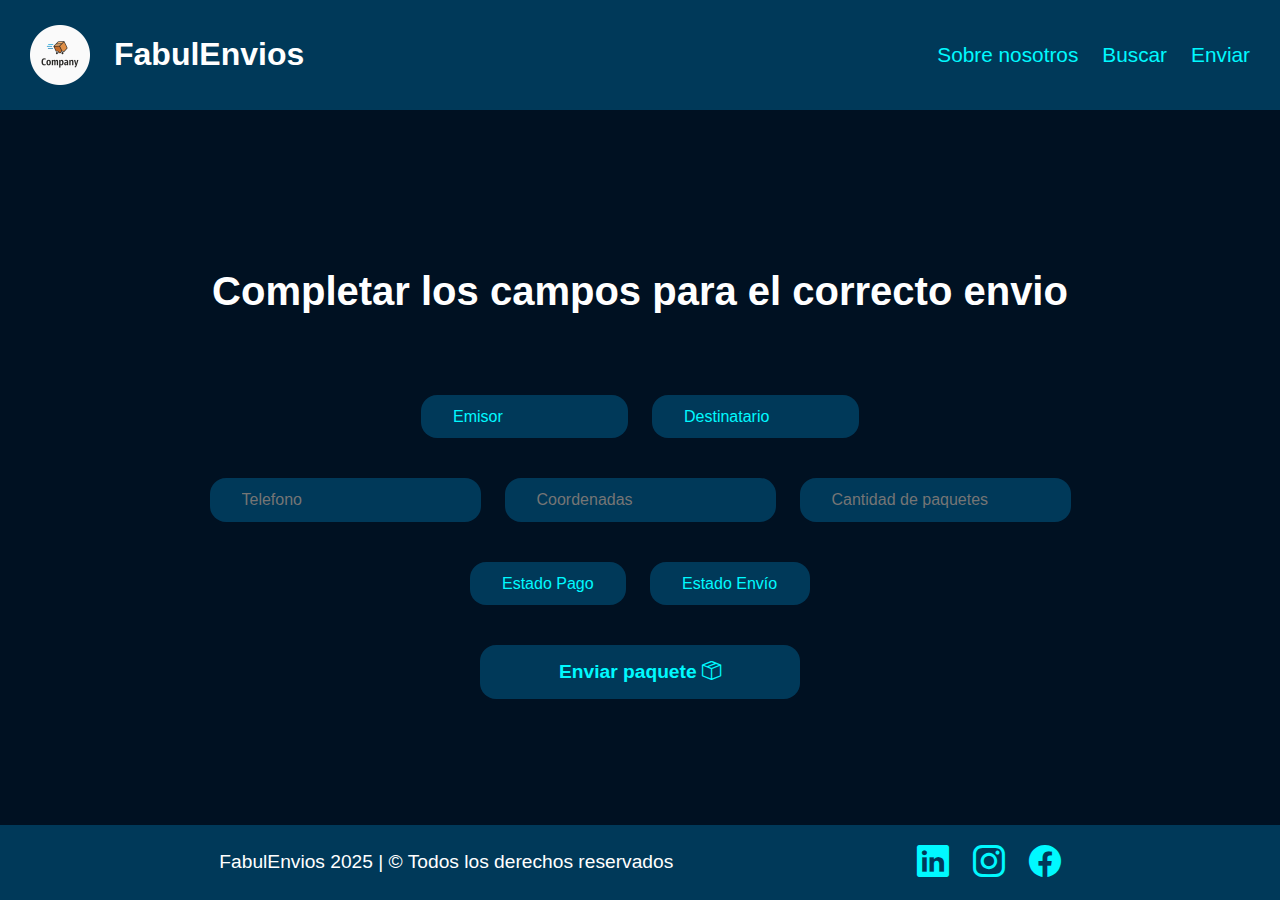
==== envio.html @ 822a3bd8 "terminado de 2 paginas, buscar envios index, y enviar" ====
<!DOCTYPE html>
<html lang="en">
<head>
    <meta charset="UTF-8">
    <meta name="viewport" content="width=device-width, initial-scale=1.0">
    <link rel="shortcut icon" href="img/logo-icon.ico" type="image/x-icon">
    <link rel="stylesheet" href="https://cdn.jsdelivr.net/npm/bootstrap-icons@1.11.3/font/bootstrap-icons.min.css">
    <link rel="stylesheet" href="styles/styles.css">
    <title>Envios fabulosos</title>
</head>
<body>
    <header>
        <nav>
            <div class="flex-row">    
                <img src="img/logo.webp" alt="logo-company">
                <h1>FabulEnvios</h1>
            </div>
            <ul class="flex-row">
                <li><a href="" class="link">Sobre nosotros</a></li>
                <li><a href="index.html" class="link">Buscar</a></li>
                <li><a href="envio.html" class="link">Enviar</a></li>
            </ul>
        </nav>
    </header>
    <main class="flex-column">
        <article class="flex-column">
            <label for="form-enviar"><h2>Completar los campos para el correcto envio</h2></label>
            <form action="" id="form-enviar" class="flex-column form-envio">
                <div class="flex-row"> 
                    <select name="personas" id="personas" class="input-general">
                        <option value="" selected disabled>Emisor</option>
                        <option value="hector">Héctor Villaseñor</option>
                        <option value="eric">D. Eric Aguayo</option>
                        <option value="carmen">Carmen Pedraza</option>
                        <option value="felipe">Felipe Pinto</option>
                        <option value="luis">Luis</option>
                        <option value="alberto">Alberto Vila</option>
                        <option value="maria">Maria Perez</option>
                        <option value="berta">Berta Carretero Hijo</option>
                        <option value="julia">Julia</option>
                        <option value="admin">Super-Admin</option>
                    </select>
                    
                    <select name="personas" id="personas" class="input-general">
                        <option value="" selected disabled>Destinatario</option>
                        <option value="hector">Héctor Villaseñor</option>
                        <option value="eric">D. Eric Aguayo</option>
                        <option value="carmen">Carmen Pedraza</option>
                        <option value="felipe">Felipe Pinto</option>
                        <option value="luis">Luis</option>
                        <option value="alberto">Alberto Vila</option>
                        <option value="maria">Maria Perez</option>
                        <option value="berta">Berta Carretero Hijo</option>
                        <option value="julia">Julia</option>
                        <option value="admin">Super-Admin</option>
                    </select>
                </div>

                <div class="flex-row">
                    <input type="tel" name="phone-number" id="" class="input-general" placeholder="Telefono">
                    <input type="text" name="coordesbadas" id="" placeholder="Coordenadas" class="input-general">
                    <input type="number" name="cantidad-productos" id="" placeholder="Cantidad de paquetes" class="input-general">
                </div>

                <div class="flex-row">
                    <select name="estado-pago" id="" class="input-general">
                        <option value="" selected disabled>Estado Pago</option>
                        <option value="pagado">Pagado</option>
                        <option value="por-pagar">Por pagar</option>
                    </select>
                    
                    <select name="estado-envio" id="" class="input-general">
                        <option value="" selected disabled>Estado Envío</option>
                        <option value="entregado">Entregado</option>
                        <option value="en-transito">En transito</option>
                        <option value="por-enviar">Por enviar</option>
                        <option value="demorado">Demorado</option>
                    </select>
                </div>
                <button type="submit" class="btn">Enviar paquete <i class="bi bi-box-seam"></i></button>
            </form>
        </article>
    </main>
    <footer class="flex-row">
        <p>
            FabulEnvios 2025 | &copy; Todos los derechos reservados
        </p>
        <ul class="flex-row">
            <li><a href="https://www.linkedin.com/" class="link" target="_blank"><i class="bi bi-linkedin"></i></a></li>
            <li><a href="https://www.instagram.com/" class="link" target="_blank"><i class="bi bi-instagram"></i></a></li>
            <li><a href="https://www.facebook.com/" class="link" target="_blank"><i class="bi bi-facebook"></i></a></li>
        </ul>
    </footer>
</body>
</html>
---- styles/styles.css ----
*, ::after, ::before {
  box-sizing: border-box;
}

:root {
    --xdark: #001122;
    --dark: #003959;
    --md: #006d9c;
    --light: #00ade9;
    --xlight: #00f9ff;
    --white: #ffffff;
    --black: #000000;
}

@import url('https://fonts.googleapis.com/css2?family=Nunito:ital,wght@0,200..1000;1,200..1000&display=swap');

body {
    font-family: "Nunito", sans-serif;
    background-color: var(--xdark);
    color: var(--white);
    margin: 0;
    padding: 0;
    min-height: 100vh;

    display: flex;
    flex-flow: column nowrap;
    justify-content: space-between;
}

ul {
    list-style: none;
    padding: 0;
}

h2 {
    font-size: 2.5rem;
}

h3 {
    font-size: 1.5rem;
}

.flex-row {
    display: flex;
    flex-direction: row;
    justify-content: space-evenly;
    align-items: center;
    gap: 1.5rem;
}

.flex-column {
    display: flex;
    flex-direction: column;
    justify-content: center;
    align-items: center;
}

.link {
    color: var(--xlight);
    transition: color .2s;
}

.link:hover {
    color: var(--light);
}

.input-general {
    all: unset;
    cursor: pointer;

    height: 1.7rem;
    padding: .5rem 2rem;
    background-color: var(--dark);
    color: var(--xlight);
    border-radius: 1rem;

    /* alinea los select, verticalmente */
    line-height: 1.7rem;
}

.btn {
    border: none;
    width: 6rem;
    min-width: 4rem;
    height: 2.6rem;
    font-size: 1.2rem;
    font-weight: 900;
    border-radius: 1rem;

    background-color: var(--dark);
    color: var(--xlight);

    transition: background-color .2s, color .2s;
}

.btn:hover {
    cursor: pointer;
    background-color: var(--xlight);
    color: var(--xdark);
}

.btn:active {
    transform: scale(0.95);
}

/* ------------------------------- Header ------------------------------- */
header {
    background-color: var(--dark);
    
    img {
        width: 60px;
        height: auto;
    }
    
    a {
        text-decoration: none;
        color: var(--white);
        font-size: 1.3rem;
    }   
}

nav {
    display: flex;
    justify-content: space-between;
    align-items: center;
    padding: 15px 30px;
}

/* ------------------------------- Footer ------------------------------- */
footer {
    background-color: var(--dark);
    text-align: center;
    font-size: 1.2rem;
    i {
        font-size: 2rem;
    }
}

/* ------------------------------- Main Index ------------------------------- */
/* --------------- form --------------- */
.section-form {
    width: 100%;
    padding: 2rem .5rem;
}

form {
    width: 60%;

    input {
        width: 30%;
    } 

    select {
        width: 20%;
    }
}

/* --------------- table --------------- */
.section-table {
    width: 95%;
}

table {
    border-collapse: collapse; /* fusiona los bordes */
}

th {
    background-color: var(--dark);
    color: var(--light);
}

th, td {
    border: 1px solid var(--light); 
    padding: 10px; 
}

tr:hover {
    background-color: var(--dark);
    color: var(--light);
}

/* ------------------------------- Envio ------------------------------- */
.form-envio {
    width: 95%;
    gap: 2.5rem;
    margin-top: 3rem;
    .btn {
        text-align: center;
        width: 20rem;
        height: auto;
        padding: 1rem;
    }
}
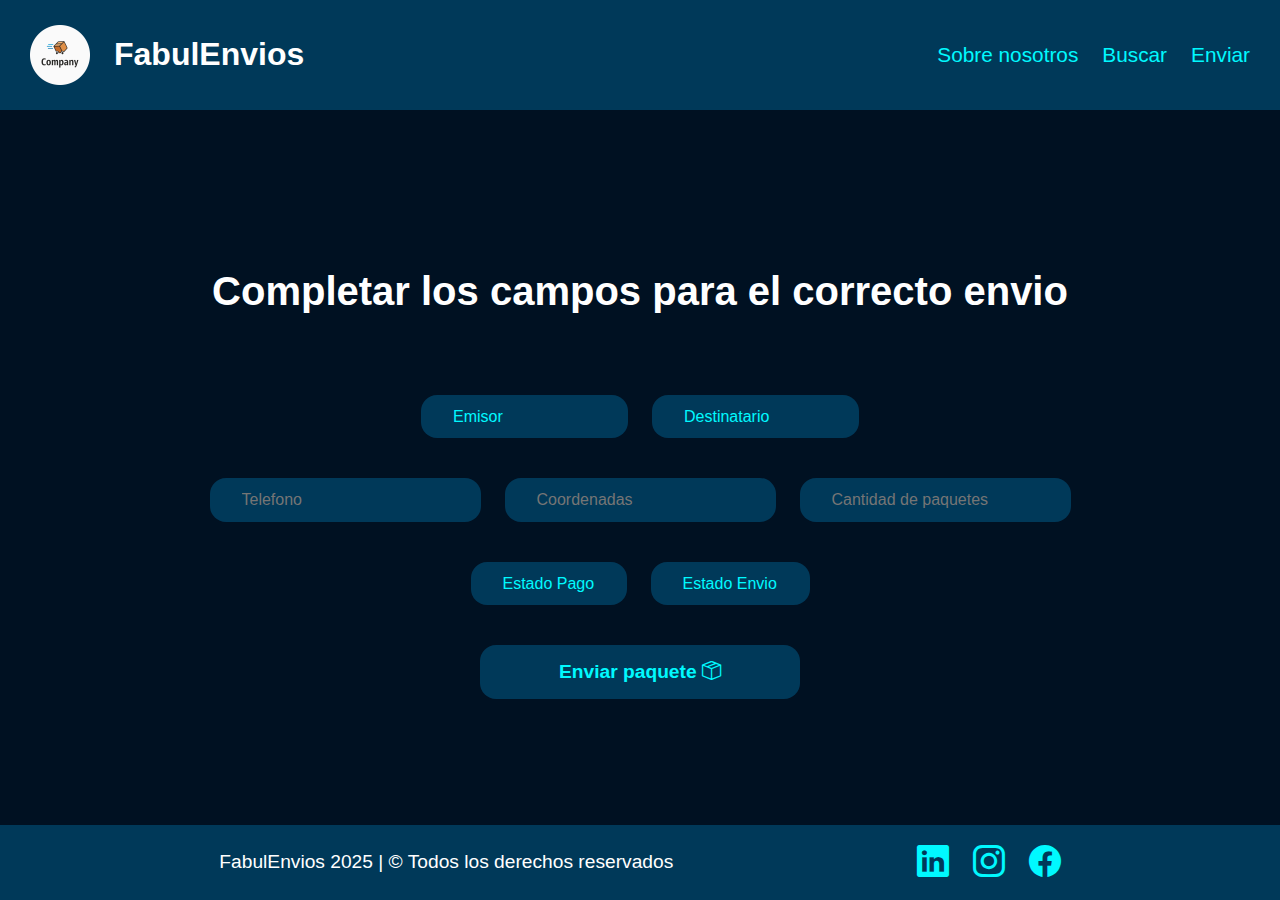
==== commit 187680f0: "correccion de las rutas, por el cambio de estructuras de carpetas" ====
--- a/envio.html
+++ b/envio.html
@@ -3,22 +3,22 @@
 <head>
     <meta charset="UTF-8">
     <meta name="viewport" content="width=device-width, initial-scale=1.0">
-    <link rel="shortcut icon" href="img/logo-icon.ico" type="image/x-icon">
+    <link rel="shortcut icon" href="static/img/logo-icon.ico" type="image/x-icon">
     <link rel="stylesheet" href="https://cdn.jsdelivr.net/npm/bootstrap-icons@1.11.3/font/bootstrap-icons.min.css">
-    <link rel="stylesheet" href="styles/styles.css">
+    <link rel="stylesheet" href="static/css/styles.css">
     <title>Envios fabulosos</title>
 </head>
 <body>
     <header>
         <nav>
             <div class="flex-row">    
-                <img src="img/logo.webp" alt="logo-company">
+                <img src="static/img/logo.webp" alt="logo-company">
                 <h1>FabulEnvios</h1>
             </div>
             <ul class="flex-row">
                 <li><a href="" class="link">Sobre nosotros</a></li>
                 <li><a href="index.html" class="link">Buscar</a></li>
-                <li><a href="envio.html" class="link">Enviar</a></li>
+                <li><a href="" class="link">Enviar</a></li>
             </ul>
         </nav>
     </header>
@@ -29,7 +29,7 @@
                 <div class="flex-row"> 
                     <select name="personas" id="personas" class="input-general">
                         <option value="" selected disabled>Emisor</option>
-                        <option value="hector">Héctor Villaseñor</option>
+                        <option value="hector">Hector Villasenor</option>
                         <option value="eric">D. Eric Aguayo</option>
                         <option value="carmen">Carmen Pedraza</option>
                         <option value="felipe">Felipe Pinto</option>
@@ -43,7 +43,7 @@
                     
                     <select name="personas" id="personas" class="input-general">
                         <option value="" selected disabled>Destinatario</option>
-                        <option value="hector">Héctor Villaseñor</option>
+                        <option value="hector">Hector Villasenor</option>
                         <option value="eric">D. Eric Aguayo</option>
                         <option value="carmen">Carmen Pedraza</option>
                         <option value="felipe">Felipe Pinto</option>
@@ -70,7 +70,7 @@
                     </select>
                     
                     <select name="estado-envio" id="" class="input-general">
-                        <option value="" selected disabled>Estado Envío</option>
+                        <option value="" selected disabled>Estado Envio</option>
                         <option value="entregado">Entregado</option>
                         <option value="en-transito">En transito</option>
                         <option value="por-enviar">Por enviar</option>
--- a/static/css/styles.css
+++ b/static/css/styles.css
@@ -0,0 +1,193 @@
+*, ::after, ::before {
+  box-sizing: border-box;
+}
+
+:root {
+    --xdark: #001122;
+    --dark: #003959;
+    --md: #006d9c;
+    --light: #00ade9;
+    --xlight: #00f9ff;
+    --white: #ffffff;
+    --black: #000000;
+}
+
+@import url('https://fonts.googleapis.com/css2?family=Nunito:ital,wght@0,200..1000;1,200..1000&display=swap');
+
+body {
+    font-family: "Nunito", sans-serif;
+    background-color: var(--xdark);
+    color: var(--white);
+    margin: 0;
+    padding: 0;
+    min-height: 100vh;
+
+    display: flex;
+    flex-flow: column nowrap;
+    justify-content: space-between;
+}
+
+ul {
+    list-style: none;
+    padding: 0;
+}
+
+h2 {
+    font-size: 2.5rem;
+}
+
+h3 {
+    font-size: 1.5rem;
+}
+
+.flex-row {
+    display: flex;
+    flex-direction: row;
+    justify-content: space-evenly;
+    align-items: center;
+    gap: 1.5rem;
+}
+
+.flex-column {
+    display: flex;
+    flex-direction: column;
+    justify-content: center;
+    align-items: center;
+}
+
+.link {
+    color: var(--xlight);
+    transition: color .2s;
+}
+
+.link:hover {
+    color: var(--light);
+}
+
+.input-general {
+    all: unset;
+    cursor: pointer;
+
+    height: 1.7rem;
+    padding: .5rem 2rem;
+    background-color: var(--dark);
+    color: var(--xlight);
+    border-radius: 1rem;
+
+    /* alinea los select, verticalmente */
+    line-height: 1.7rem;
+}
+
+.btn {
+    border: none;
+    width: 6rem;
+    min-width: 4rem;
+    height: 2.6rem;
+    font-size: 1.2rem;
+    font-weight: 900;
+    border-radius: 1rem;
+
+    background-color: var(--dark);
+    color: var(--xlight);
+
+    transition: background-color .2s, color .2s;
+}
+
+.btn:hover {
+    cursor: pointer;
+    background-color: var(--xlight);
+    color: var(--xdark);
+}
+
+.btn:active {
+    transform: scale(0.95);
+}
+
+/* ------------------------------- Header ------------------------------- */
+header {
+    background-color: var(--dark);
+    
+    img {
+        width: 60px;
+        height: auto;
+    }
+    
+    a {
+        text-decoration: none;
+        color: var(--white);
+        font-size: 1.3rem;
+    }   
+}
+
+nav {
+    display: flex;
+    justify-content: space-between;
+    align-items: center;
+    padding: 15px 30px;
+}
+
+/* ------------------------------- Footer ------------------------------- */
+footer {
+    background-color: var(--dark);
+    text-align: center;
+    font-size: 1.2rem;
+    i {
+        font-size: 2rem;
+    }
+}
+
+/* ------------------------------- Main Index ------------------------------- */
+/* --------------- form --------------- */
+.section-form {
+    width: 100%;
+    padding: 2rem .5rem;
+}
+
+form {
+    width: 60%;
+
+    input {
+        width: 30%;
+    } 
+
+    select {
+        width: 20%;
+    }
+}
+
+/* --------------- table --------------- */
+.section-table {
+    width: 95%;
+}
+
+table {
+    border-collapse: collapse; /* fusiona los bordes */
+}
+
+th {
+    background-color: var(--dark);
+    color: var(--light);
+}
+
+th, td {
+    border: 1px solid var(--light); 
+    padding: 10px; 
+}
+
+tr:hover {
+    background-color: var(--dark);
+    color: var(--light);
+}
+
+/* ------------------------------- Envio ------------------------------- */
+.form-envio {
+    width: 95%;
+    gap: 2.5rem;
+    margin-top: 3rem;
+    .btn {
+        text-align: center;
+        width: 20rem;
+        height: auto;
+        padding: 1rem;
+    }
+}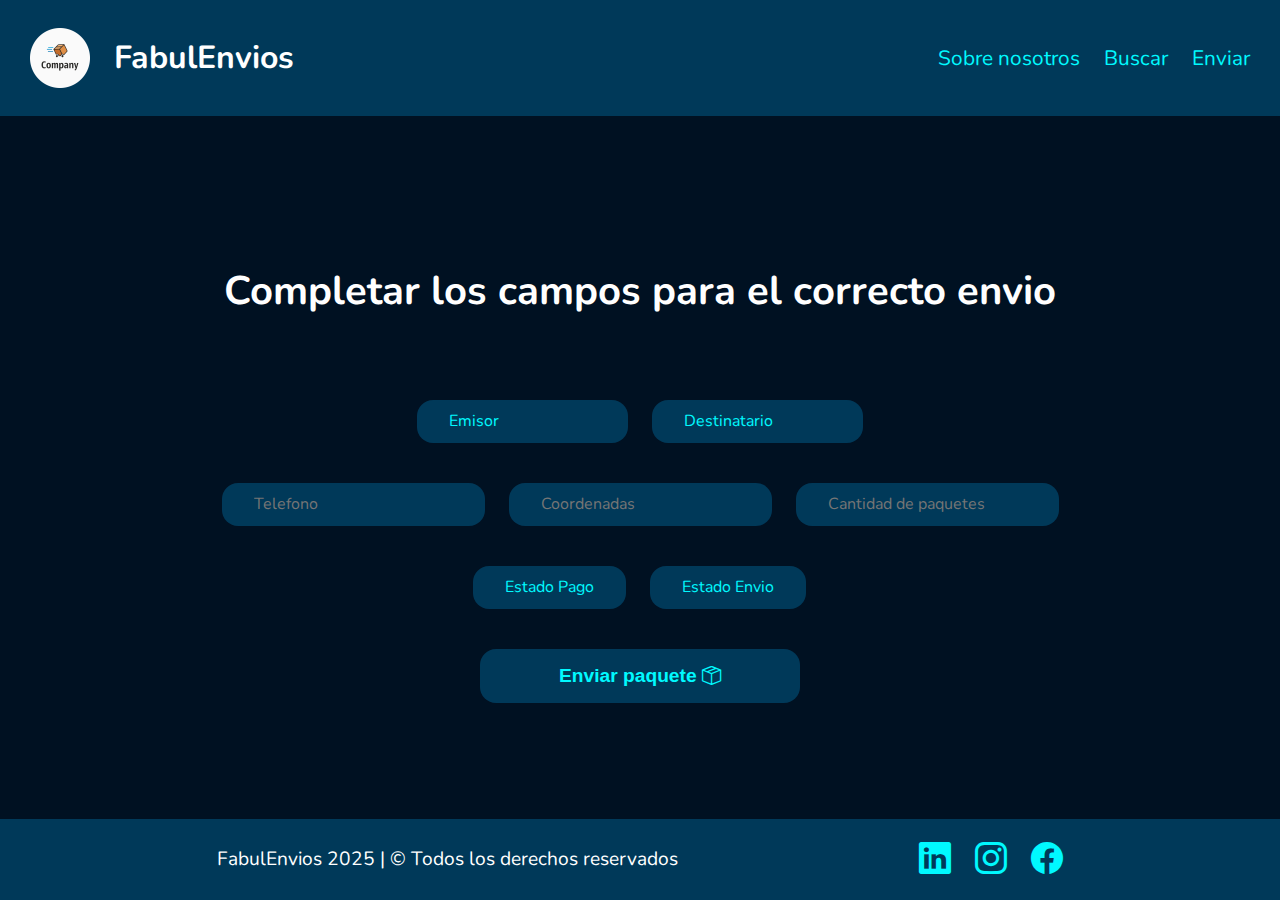
==== commit e2942b97: "agregado de atributo required a los inputs del formulario de envio.html" ====
--- a/envio.html
+++ b/envio.html
@@ -27,7 +27,7 @@
             <label for="form-enviar"><h2>Completar los campos para el correcto envio</h2></label>
             <form action="" id="form-enviar" class="flex-column form-envio">
                 <div class="flex-row"> 
-                    <select name="personas" id="personas" class="input-general">
+                    <select name="personas" id="personas" class="input-general" required>
                         <option value="" selected disabled>Emisor</option>
                         <option value="hector">Hector Villasenor</option>
                         <option value="eric">D. Eric Aguayo</option>
@@ -41,7 +41,7 @@
                         <option value="admin">Super-Admin</option>
                     </select>
                     
-                    <select name="personas" id="personas" class="input-general">
+                    <select name="personas" id="personas" class="input-general" required>
                         <option value="" selected disabled>Destinatario</option>
                         <option value="hector">Hector Villasenor</option>
                         <option value="eric">D. Eric Aguayo</option>
@@ -57,19 +57,19 @@
                 </div>
 
                 <div class="flex-row">
-                    <input type="tel" name="phone-number" id="" class="input-general" placeholder="Telefono">
-                    <input type="text" name="coordesbadas" id="" placeholder="Coordenadas" class="input-general">
-                    <input type="number" name="cantidad-productos" id="" placeholder="Cantidad de paquetes" class="input-general">
+                    <input type="tel" name="phone-number" id="" class="input-general" placeholder="Telefono" required>
+                    <input type="text" name="coordesbadas" id="" placeholder="Coordenadas" class="input-general" required>
+                    <input type="number" name="cantidad-productos" id="" placeholder="Cantidad de paquetes" class="input-general" required>
                 </div>
 
                 <div class="flex-row">
-                    <select name="estado-pago" id="" class="input-general">
+                    <select name="estado-pago" id="" class="input-general" required>
                         <option value="" selected disabled>Estado Pago</option>
                         <option value="pagado">Pagado</option>
                         <option value="por-pagar">Por pagar</option>
                     </select>
                     
-                    <select name="estado-envio" id="" class="input-general">
+                    <select name="estado-envio" id="" class="input-general" required>
                         <option value="" selected disabled>Estado Envio</option>
                         <option value="entregado">Entregado</option>
                         <option value="en-transito">En transito</option>
--- a/static/css/styles.css
+++ b/static/css/styles.css
@@ -1,4 +1,11 @@
-*, ::after, ::before {
+@import url('https://fonts.googleapis.com/css2?family=Nunito:ital,wght@0,200..1000;1,200..1000&display=swap');
+
+*::after, 
+*::before,
+body,
+html {
+  margin: 0;
+  padding: 0;
   box-sizing: border-box;
 }
 
@@ -12,15 +19,12 @@
     --black: #000000;
 }
 
-@import url('https://fonts.googleapis.com/css2?family=Nunito:ital,wght@0,200..1000;1,200..1000&display=swap');
-
 body {
     font-family: "Nunito", sans-serif;
     background-color: var(--xdark);
     color: var(--white);
-    margin: 0;
-    padding: 0;
     min-height: 100vh;
+    width: 100%;
 
     display: flex;
     flex-flow: column nowrap;
@@ -139,7 +143,7 @@
 /* ------------------------------- Main Index ------------------------------- */
 /* --------------- form --------------- */
 .section-form {
-    width: 100%;
+    width: 98%;
     padding: 2rem .5rem;
 }
 
